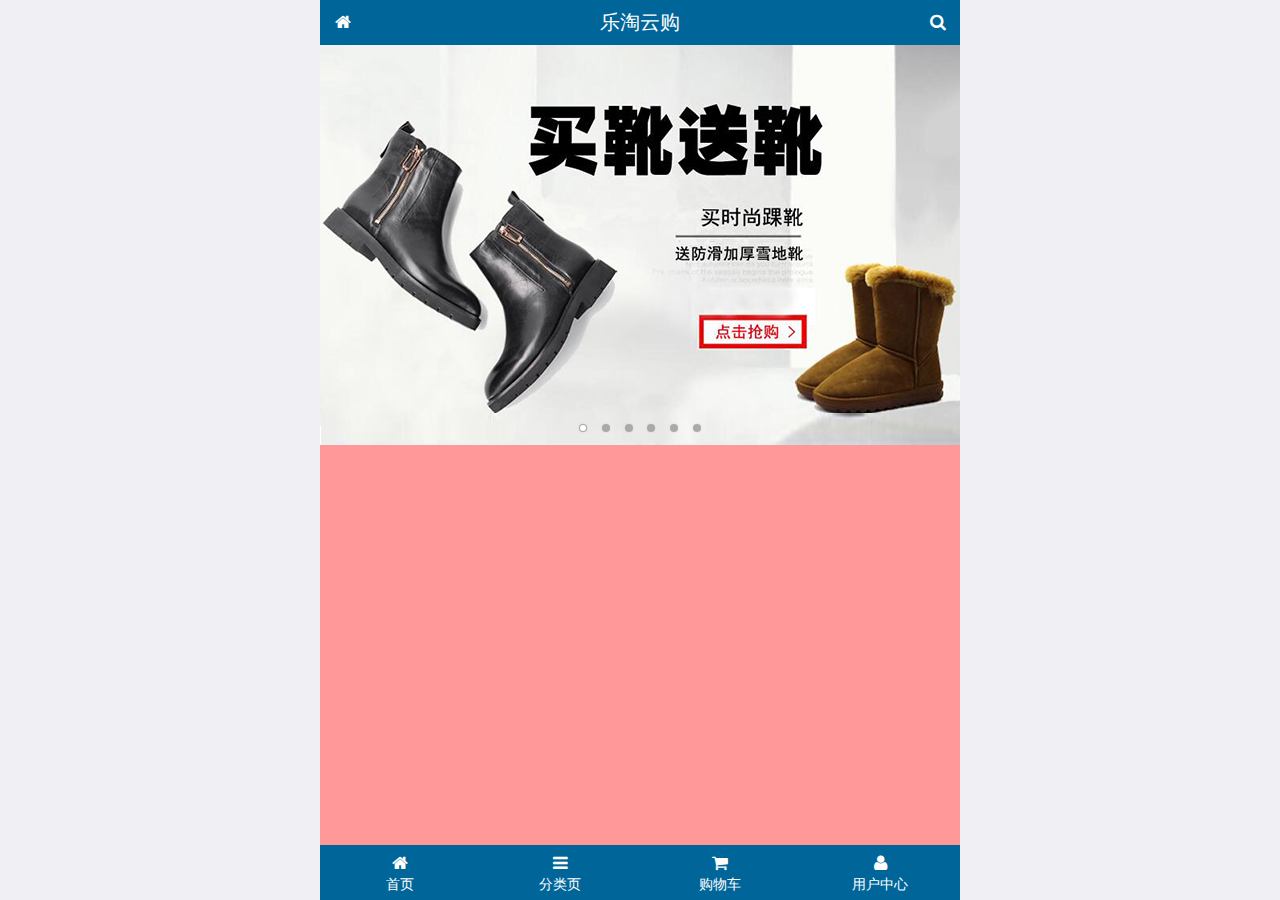
==== public/front/index.html @ 97d0147d "乐淘mobile首页轮播完成" ====
<!DOCTYPE html>
<html lang="en">
<head>
  <meta charset="UTF-8">
  <meta name="viewport" content="width=device-width, initial-scale=1.0 user-scalable=no">
  <meta http-equiv="X-UA-Compatible" content="ie=edge">
  <title>乐淘云购</title>
  <link rel="icon" href="./favicon.ico">
  <link rel="stylesheet" href="./lib/mui/css/mui.css">
  <link rel="stylesheet" href="./lib/fa/css/font-awesome.min.css">
  <link rel="stylesheet" href="./css/common.css">
</head>
<body>
  <div class="lt_container">
    <div class="lt_header">
      <a href="index.html" class="icon_left"><i class="fa fa-home"></i></a>
      <h3>乐淘云购</h3>
      <a href="search.html" class="icon_right"><i class="fa fa-search"></i></a>
    </div>
    <div class="lt_main">
      <div class="mui-scroll-wrapper">
        <div class="mui-scroll">
          <div class="mui-slider">
            <!-- 图片轮播 -->
            <div class="mui-slider-group mui-slider-loop">
              <!--支持循环，需要重复图片节点-->
              <div class="mui-slider-item mui-slider-item-duplicate"><a href="#"><img src="./images/banner6.png" /></a></div>
              <div class="mui-slider-item"><a href="#"><img src="./images/banner1.png" /></a></div>
              <div class="mui-slider-item"><a href="#"><img src="./images/banner2.png" /></a></div>
              <div class="mui-slider-item"><a href="#"><img src="./images/banner3.png" /></a></div>
              <div class="mui-slider-item"><a href="#"><img src="./images/banner4.png" /></a></div>
              <div class="mui-slider-item"><a href="#"><img src="./images/banner5.png" /></a></div>
              <div class="mui-slider-item"><a href="#"><img src="./images/banner6.png" /></a></div>
              <!--支持循环，需要重复图片节点-->
              <div class="mui-slider-item mui-slider-item-duplicate"><a href="#"><img src="./images/banner1.png" /></a></div>
            </div>
            <!-- 小圆点 -->
            <div class="mui-slider-indicator">
              <div class="mui-indicator mui-active"></div>
              <div class="mui-indicator"></div>
              <div class="mui-indicator"></div>
              <div class="mui-indicator"></div>
              <div class="mui-indicator"></div>
              <div class="mui-indicator"></div>
            </div>
          </div>
        </div>
      </div>
    </div>
    <div class="lt_footer">
      <ul>
        <li>
          <a href="index.html">
            <i class="fa fa-home"></i>
            <p>首页</p>
          </a>
        </li>
        <li>
          <a href="category.html">
            <i class="fa fa-bars"></i>
            <p>分类页</p>
          </a>
        </li>
        <li>
          <a href="cart.html">
            <i class="fa fa-shopping-cart"></i>
            <p>购物车</p>
          </a>
        </li>
        <li>
          <a href="user.html">
            <i class="fa fa-user"></i>
            <p>用户中心</p>
          </a>
        </li>
      </ul>
    </div>
  </div>


<script src="./lib/mui/js/mui.js"></script>  
<script src="./js/common.js"></script>
</body>
</html>
---- public/front/css/common.css ----
html,body {
  width: 100%;
  height: 100%;
}
/* 去除mui自带的ul样式 */
ul {
  margin: 0;
  padding: 0;
  list-style: none;
}
.lt_container {
  width: 100%;
  height: 100%;
  min-width: 320px;
  max-width: 640px;
  background-color: #f99;
  margin: 0 auto;
  padding-top: 45px;
  padding-bottom: 55px;
  position: relative;
  overflow: hidden;
}
/* 头部 */
.lt_header {
  width: 100%;
  height: 45px;
  position: absolute;
  left: 0;
  top: 0;
  padding-left: 45px;
  padding-right: 45px;
  background-color: #006699;
}
.lt_header .icon_left,
.lt_header .icon_right {
  width: 45px;
  height: 45px;
  position: absolute;
  top: 0;
  text-align: center;
  line-height: 45px;
  color: #fff;
}
.lt_header .icon_left {
  left: 0;
}
.lt_header .icon_right {
  right: 0;
}
.lt_header h3 {
  text-align: center;
  line-height: 45px;
  /* 去除mui自带margin */
  margin: 0; 
  font-weight: normal;
  font-size: 20px;
  color: #fff;
}
/* 底部 */
.lt_footer {
  width: 100%;
  height: 55px;
  position: absolute;
  left: 0;
  bottom: 0;
  background-color: #006699;
}
.lt_footer ul li {
  float: left;
  width: 25%;
}
.lt_footer ul li a {
  display: block;
  padding-top: 8px;
  text-align: center;
  color: #fff;
}
.lt_footer ul li a p {
  color: #fff;
  /* 去除mui默认p的margin */
  margin: 0;
}
.lt_main {
  width: 100%;
  height: 100%;
  /* 里面的区域滚动是定位的,防止内容溢出 */
  position: relative;
}
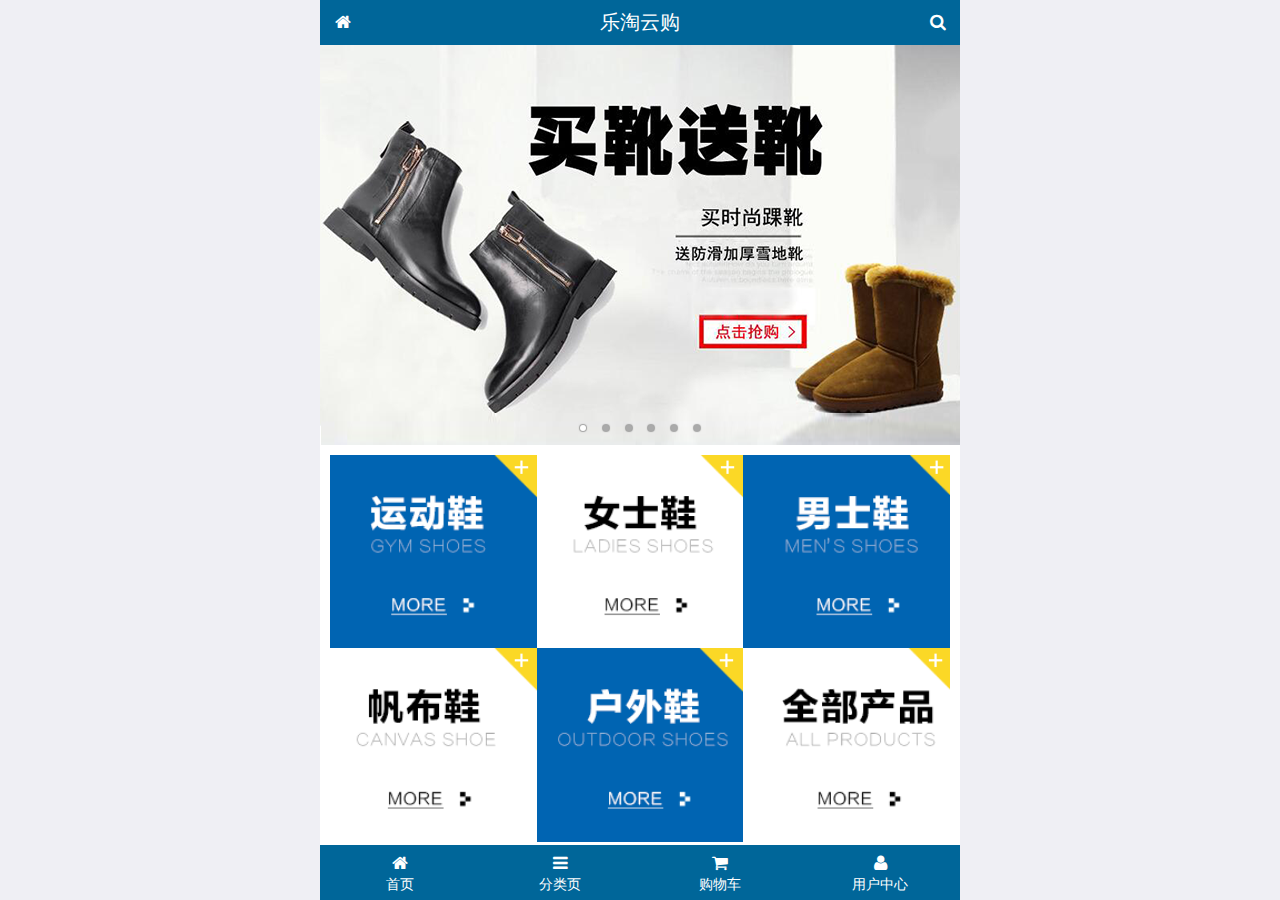
==== commit 77a2e513: "乐淘mobile首页完成" ====
--- a/public/front/index.html
+++ b/public/front/index.html
@@ -9,6 +9,7 @@
   <link rel="stylesheet" href="./lib/mui/css/mui.css">
   <link rel="stylesheet" href="./lib/fa/css/font-awesome.min.css">
   <link rel="stylesheet" href="./css/common.css">
+  <link rel="stylesheet" href="./css/index.css">
 </head>
 <body>
   <div class="lt_container">
@@ -20,6 +21,7 @@
     <div class="lt_main">
       <div class="mui-scroll-wrapper">
         <div class="mui-scroll">
+          <!-- 轮播图部分 -->
           <div class="mui-slider">
             <!-- 图片轮播 -->
             <div class="mui-slider-group mui-slider-loop">
@@ -43,6 +45,66 @@
               <div class="mui-indicator"></div>
               <div class="mui-indicator"></div>
             </div>
+          </div>
+          <!-- 导航部分 -->
+          <div class="lt_nav">
+            <ul class="mui-clearfix">
+              <li><a href="#"><img src="./images/nav1.png" alt=""></a></li>
+              <li><a href="#"><img src="./images/nav2.png" alt=""></a></li>
+              <li><a href="#"><img src="./images/nav3.png" alt=""></a></li>
+              <li><a href="#"><img src="./images/nav4.png" alt=""></a></li>
+              <li><a href="#"><img src="./images/nav5.png" alt=""></a></li>
+              <li><a href="#"><img src="./images/nav6.png" alt=""></a></li>
+            </ul>
+          </div>
+          <!-- 产品区域 -->
+          <div class="lt_product">
+            <ul>
+              <li>
+                <a href="#">
+                  <img src="./images/product.jpg" alt="">
+                  <p class="mui-ellipsis-2">adidas阿迪达斯 男式 场下休闲篮球鞋S83700场下休闲篮球鞋S83700 </p>
+                  <p>
+                    <span class="price">&yen;288</span>
+                    <span class="oldPrice">&yen;998</span>
+                  </p>
+                  <button class="mui-btn mui-btn-primary">立即购买</button>
+                </a>
+              </li>
+              <li>
+                <a href="#">
+                  <img src="./images/product.jpg" alt="">
+                  <p class="mui-ellipsis-2">adidas阿迪达斯 男式 场下休闲篮球鞋S83700场下休闲篮球鞋S83700 </p>
+                  <p>
+                    <span class="price">&yen;288</span>
+                    <span class="oldPrice">&yen;998</span>
+                  </p>
+                  <button class="mui-btn mui-btn-primary">立即购买</button>
+                </a>
+              </li>
+              <li>
+                <a href="#">
+                  <img src="./images/product.jpg" alt="">
+                  <p class="mui-ellipsis-2">adidas阿迪达斯 男式 场下休闲篮球鞋S83700场下休闲篮球鞋S83700 </p>
+                  <p>
+                    <span class="price">&yen;288</span>
+                    <span class="oldPrice">&yen;998</span>
+                  </p>
+                  <button class="mui-btn mui-btn-primary">立即购买</button>
+                </a>
+              </li>
+              <li>
+                <a href="#">
+                  <img src="./images/product.jpg" alt="">
+                  <p class="mui-ellipsis-2">adidas阿迪达斯 男式 场下休闲篮球鞋S83700场下休闲篮球鞋S83700 </p>
+                  <p>
+                    <span class="price">&yen;288</span>
+                    <span class="oldPrice">&yen;998</span>
+                  </p>
+                  <button class="mui-btn mui-btn-primary">立即购买</button>
+                </a>
+              </li>              
+            </ul>
           </div>
         </div>
       </div>
--- a/public/front/css/common.css
+++ b/public/front/css/common.css
@@ -8,17 +8,20 @@
   padding: 0;
   list-style: none;
 }
+img {
+  display: block;
+  width: 100%;
+}
 .lt_container {
   width: 100%;
   height: 100%;
   min-width: 320px;
   max-width: 640px;
-  background-color: #f99;
   margin: 0 auto;
   padding-top: 45px;
   padding-bottom: 55px;
   position: relative;
-  overflow: hidden;
+  /* overflow: hidden; */
 }
 /* 头部 */
 .lt_header {
@@ -85,4 +88,32 @@
   height: 100%;
   /* 里面的区域滚动是定位的,防止内容溢出 */
   position: relative;
+  background-color: #fff;
+
+}
+
+/* 商品展示区 */
+.lt_product {
+  padding: 10px;
+  text-align: center;
+}
+.lt_product li {
+  float: left;
+  width: 48%;
+  border: 1px solid #ccc;
+  border-radius: 5px;
+  margin-bottom: 20px;
+}
+.lt_product li:nth-child(odd) {
+  margin-right: 4%;
+}
+.lt_product li a {
+  display: block;
+  padding: 10px;
+}
+.lt_product li a .price {
+  color: #ff0000;
+}
+.lt_product li a .oldPrice {
+  text-decoration: line-through;
 }--- a/public/front/css/index.css
+++ b/public/front/css/index.css
@@ -0,0 +1,7 @@
+.lt_nav {
+  padding: 10px;
+}
+.lt_nav li {
+  float: left;
+  width: 33.33%;
+}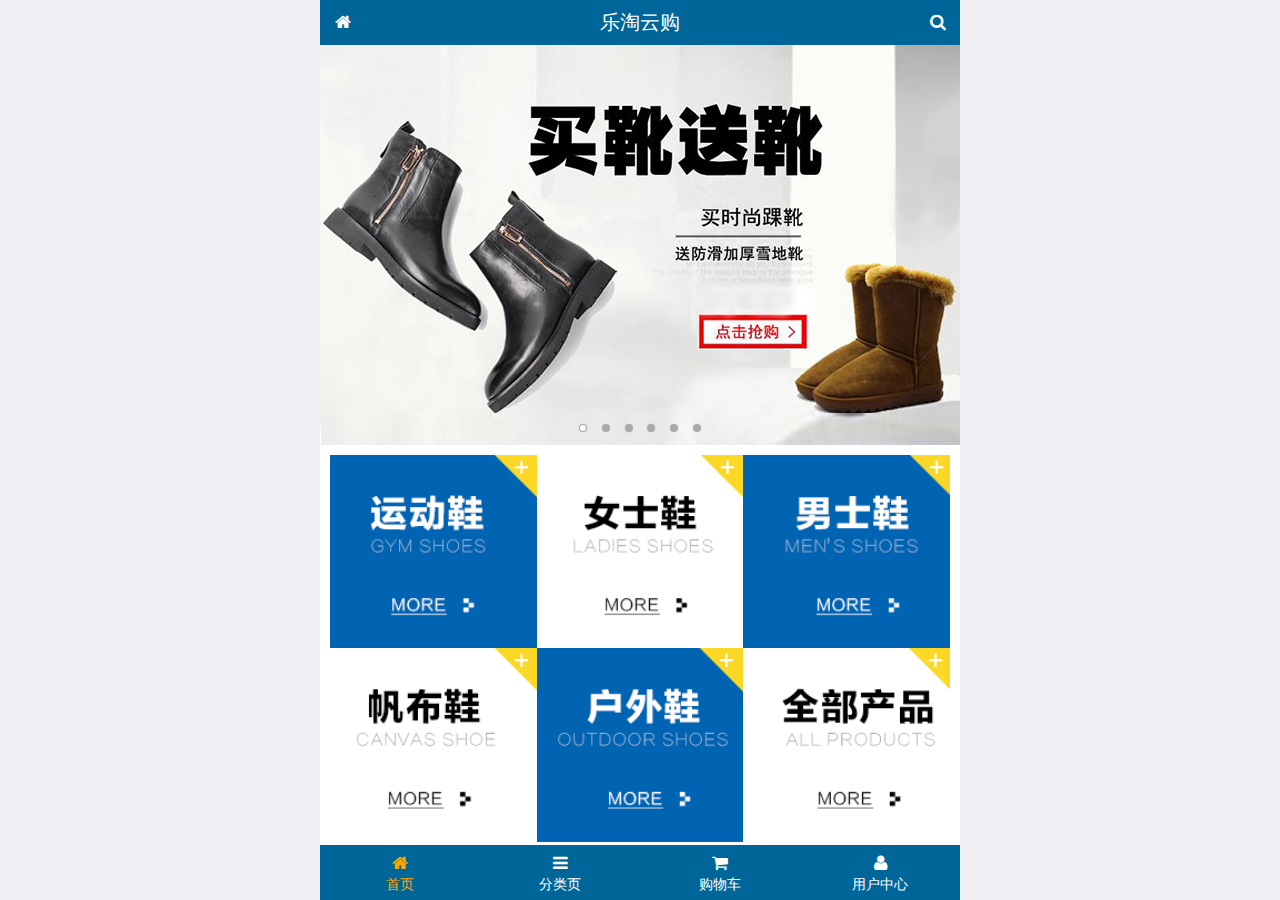
==== commit c679def2: "乐淘mobile分类页完成" ====
--- a/public/front/index.html
+++ b/public/front/index.html
@@ -112,7 +112,7 @@
     <div class="lt_footer">
       <ul>
         <li>
-          <a href="index.html">
+          <a href="index.html" class="current">
             <i class="fa fa-home"></i>
             <p>首页</p>
           </a>
--- a/public/front/css/common.css
+++ b/public/front/css/common.css
@@ -78,6 +78,13 @@
   text-align: center;
   color: #fff;
 }
+/* 点击哪个让哪个图标高亮 */
+.lt_footer ul li a.current {
+  color: orange;
+}
+.lt_footer ul li a.current p {
+  color: orange;
+}
 .lt_footer ul li a p {
   color: #fff;
   /* 去除mui默认p的margin */
